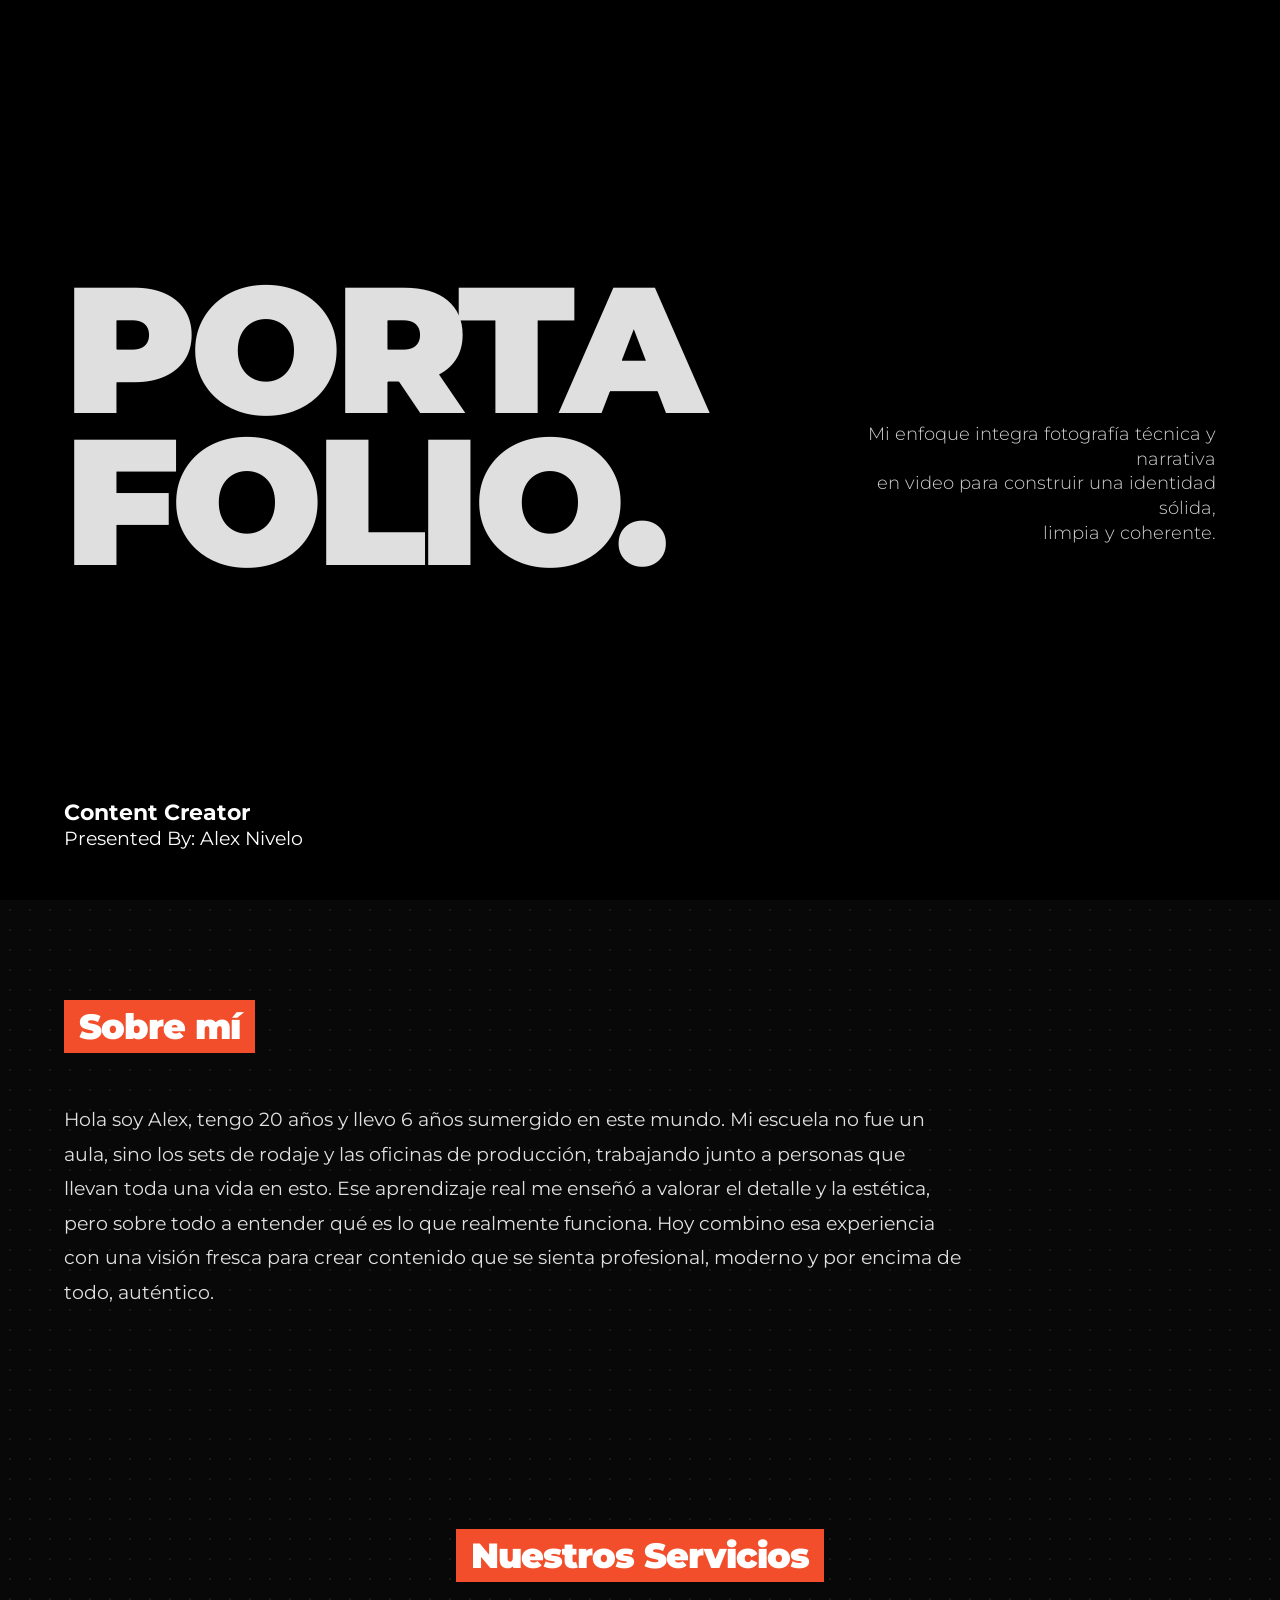
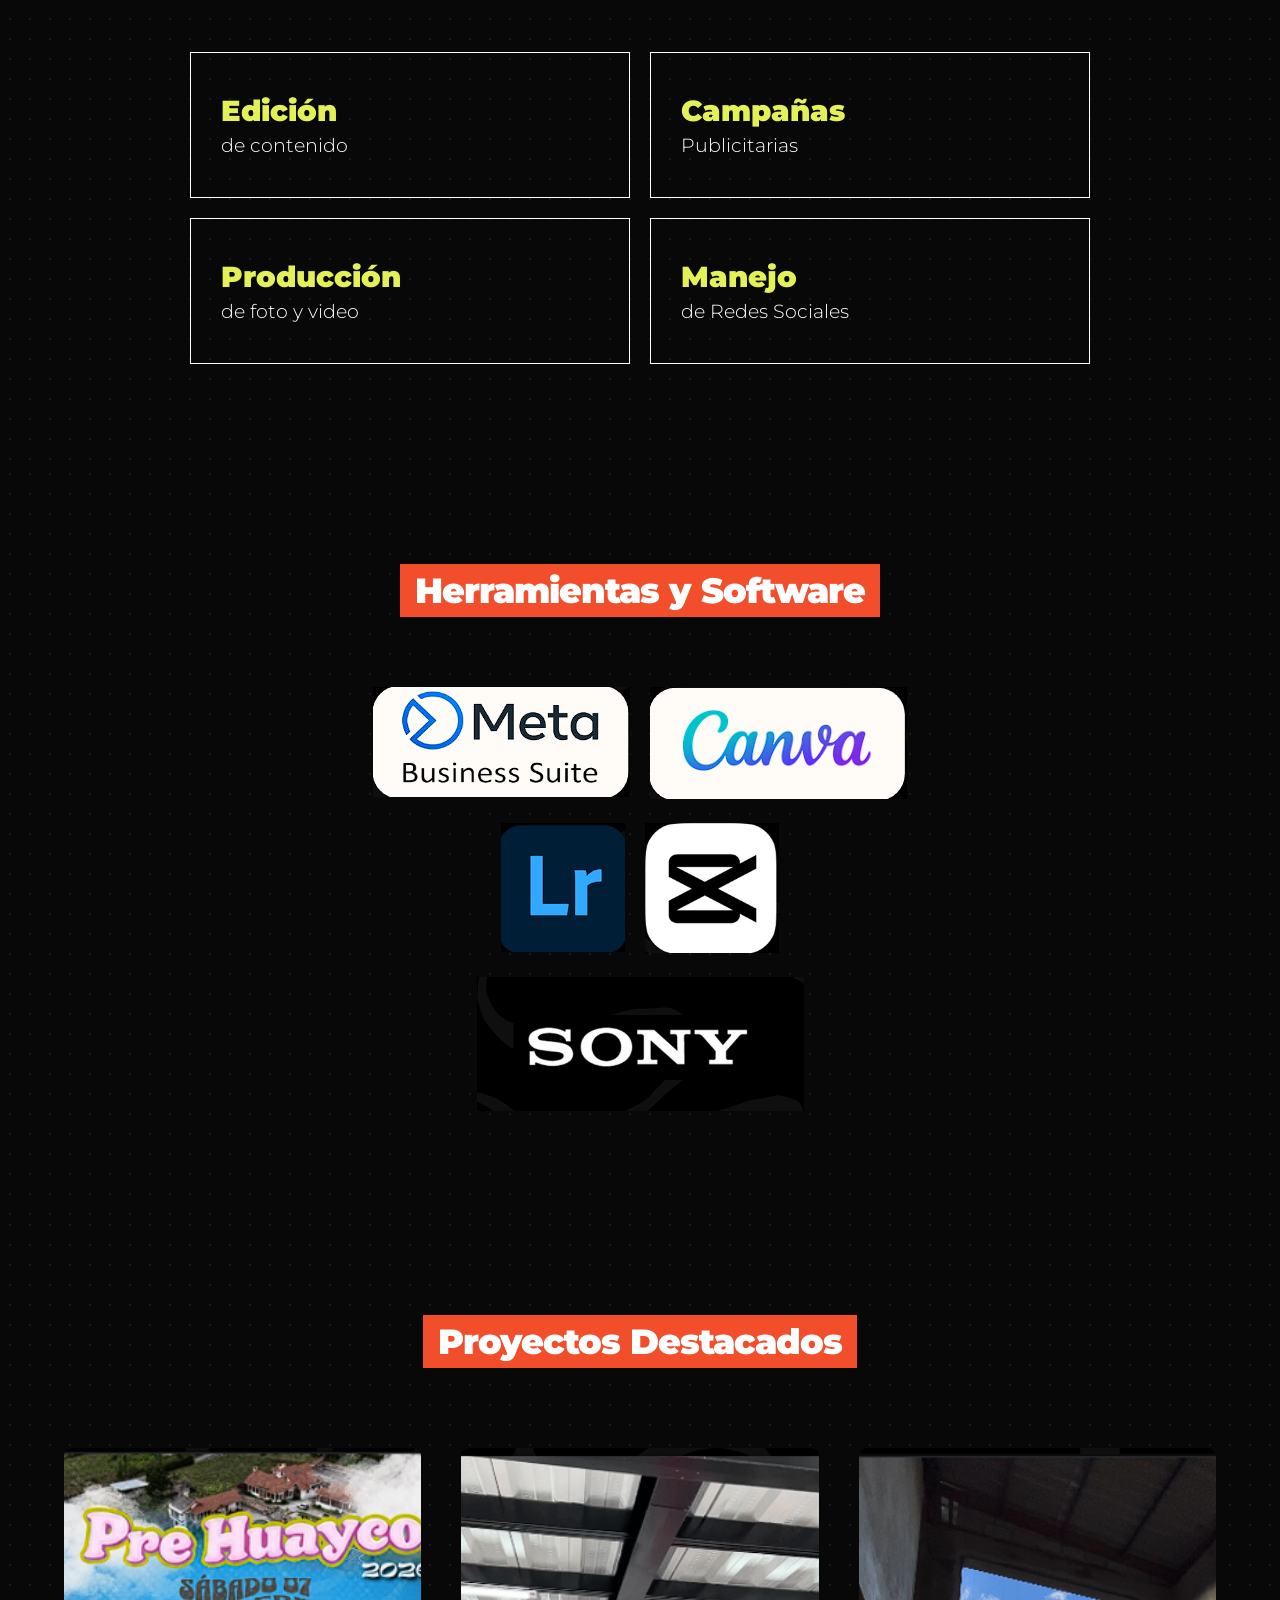
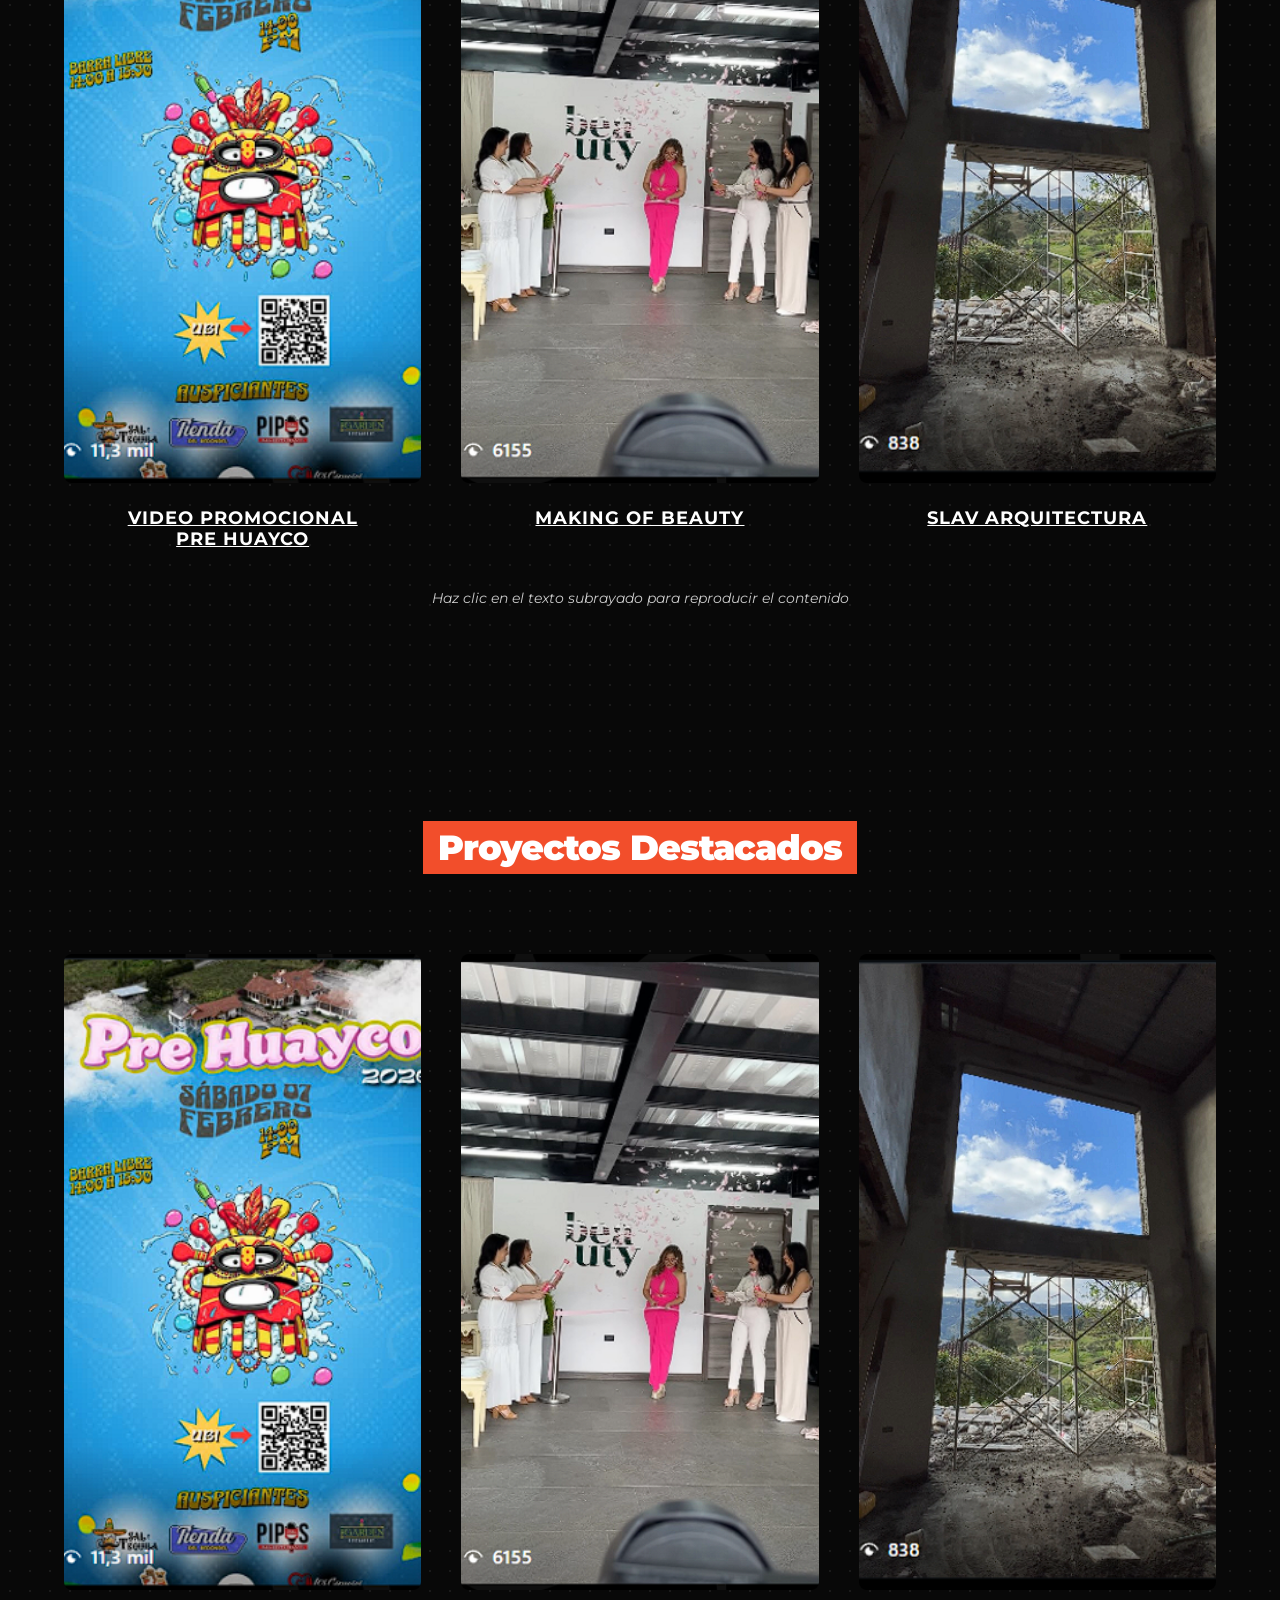
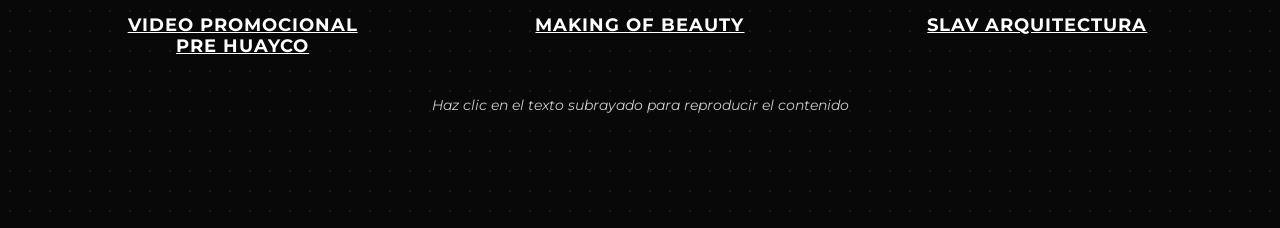
==== index.html @ 18978ffc "change_name" ====
<!DOCTYPE html>
<html lang="es">
<head>
    <meta charset="UTF-8">
    <meta name="viewport" content="width=device-width, initial-scale=1.0">
    <title>Portafolio | Alex Nivelo</title>
    <link rel="preconnect" href="https://fonts.googleapis.com">
    <link rel="preconnect" href="https://fonts.gstatic.com" crossorigin>
    <link href="https://fonts.googleapis.com/css2?family=Montserrat:wght@300;400;700;900&display=swap" rel="stylesheet">
    
    <style>
        /* =========================================
           VARIABLES Y ESTILOS GLOBALES
           ========================================= */
        :root {
            --bg-solid: #050505;
            --text-main: #ffffff;
            --text-grey: #cccccc;
            --accent-orange: #f24e2b;
            --accent-yellow: #e4f156;
        }

        body {
            margin: 0;
            padding: 0;
            font-family: 'Montserrat', sans-serif;
            background-color: var(--bg-solid);
            color: var(--text-main);
            overflow-x: hidden;
        }

        a { color: var(--text-main); text-decoration: none; }
        
        /* Fondo con textura sutil (simulando las ondas de las capturas) */
        .texture-bg {
            background-color: #080808;
            background-image: radial-gradient(#1a1a1a 1px, transparent 1px);
            background-size: 20px 20px;
        }

        /* Contenedores generales */
        .container {
            max-width: 1200px;
            margin: 0 auto;
            padding: 100px 5%;
        }

        /* Títulos en cajas naranjas */
        .badge-title {
            background-color: var(--accent-orange);
            color: white;
            display: inline-block;
            padding: 5px 15px;
            font-size: 2.2rem;
            font-weight: 900;
            letter-spacing: -1px;
            margin-bottom: 30px;
        }
        .center-badge { text-align: center; }

        /* =========================================
           1. SECCIÓN HERO (PORTA FOLIO.)
           ========================================= */
        .hero {
            height: 100vh;
            display: flex;
            flex-direction: column;
            justify-content: center;
            position: relative;
            padding: 0 5%;
            background-color: #000000;
        }
        
        .hero-content {
            display: flex;
            justify-content: space-between;
            align-items: flex-end;
            flex-wrap: wrap;
            margin-top: -50px;
        }

        .hero-title {
            font-size: 14vw; /* Texto gigante adaptativo */
            line-height: 0.85;
            font-weight: 900;
            color: #dfdfdf;
            margin: 0;
            letter-spacing: -0.04em;
        }

        .hero-desc {
            text-align: right;
            max-width: 380px;
            font-size: 1.1rem;
            font-weight: 300;
            line-height: 1.4;
            color: #d0d0d0;
            margin-bottom: 2.5vw;
        }

        .hero-footer {
            position: absolute;
            bottom: 50px;
            left: 5%;
            font-size: 1.2rem;
        }
        .hero-footer strong { font-weight: 700; font-size: 1.4rem; }

        /* =========================================
           2. SECCIÓN: SOBRE MÍ
           ========================================= */
        .about-text {
            font-size: 1.2rem;
            line-height: 1.8;
            font-weight: 400;
            max-width: 900px;
            color: #e0e0e0;
        }

        /* =========================================
           3. SECCIÓN: NUESTROS SERVICIOS
           ========================================= */
        .services-grid {
            display: grid;
            grid-template-columns: repeat(2, 1fr);
            gap: 20px;
            max-width: 900px;
            margin: 40px auto 0;
        }
        
        .service-card {
            border: 1px solid #ffffff;
            padding: 40px 30px;
            background-color: transparent;
        }

        .service-card h3 {
            color: var(--accent-yellow);
            font-size: 1.8rem;
            font-weight: 900;
            margin: 0 0 5px 0;
        }
        
        .service-card p {
            margin: 0;
            font-size: 1.2rem;
            font-weight: 300;
        }

        /* =========================================
           4. SECCIÓN: HERRAMIENTAS Y SOFTWARE
           ========================================= */
        .tools-wrapper {
            display: flex;
            flex-wrap: wrap;
            justify-content: center;
            gap: 20px;
            max-width: 600px;
            margin: 40px auto 0;
        }

        .tool-box {
            background-color: white;
            color: black;
            padding: 15px 30px;
            border-radius: 12px;
            font-weight: 700;
            font-size: 1.5rem;
            display: flex;
            align-items: center;
            justify-content: center;
        }
        
        .tool-box.dark {
            background-color: #111;
            color: white;
            border: 1px solid #333;
        }

        /* =========================================
           5. SECCIÓN: PROYECTOS DESTACADOS
           ========================================= */
        .projects-grid {
            display: grid;
            grid-template-columns: repeat(3, 1fr);
            gap: 40px;
            margin-top: 50px;
        }

        .project-item {
            text-align: center;
        }

        .project-item img {
            width: 100%;
            aspect-ratio: 9 / 16; /* Mantiene el formato vertical de TikTok/Reels */
            object-fit: cover;
            border-radius: 8px;
            margin-bottom: 20px;
            background-color: #222; /* Placeholder gris mientras carga la imagen */
        }

        .project-item h3 {
            font-size: 1.1rem;
            font-weight: 700;
            text-transform: uppercase;
            text-decoration: underline;
            margin: 0;
            letter-spacing: 1px;
        }

        .hint-text {
            text-align: center;
            font-size: 0.9rem;
            font-style: italic;
            color: var(--text-grey);
            margin-top: 40px;
        }

        /* Responsive para móviles */
        @media (max-width: 768px) {
            .hero-content { flex-direction: column; align-items: flex-start; }
            .hero-desc { text-align: left; margin-top: 20px; }
            .services-grid { grid-template-columns: 1fr; }
            .projects-grid { grid-template-columns: 1fr; }
        }
    </style>
</head>
<body>

    <section class="hero">
        <div class="hero-content">
            <h1 class="hero-title">PORTA<br>FOLIO.</h1>
            <div class="hero-desc">Mi enfoque integra fotografía técnica y narrativa<br>en video para construir una identidad sólida,<br>limpia y coherente.</div>
        </div>
        <div class="hero-footer">
            <strong>Content Creator</strong><br>Presented By: Alex Nivelo
        </div>
    </section>

    <section class="texture-bg">
        <div class="container">
            <div class="badge-title">Sobre mí</div>
            <p class="about-text">
                Hola soy Alex, tengo 20 años y llevo 6 años sumergido en este mundo. Mi escuela no fue un aula, sino los sets de rodaje y las oficinas de producción, trabajando junto a personas que llevan toda una vida en esto. Ese aprendizaje real me enseñó a valorar el detalle y la estética, pero sobre todo a entender qué es lo que realmente funciona. Hoy combino esa experiencia con una visión fresca para crear contenido que se sienta profesional, moderno y por encima de todo, auténtico.
            </p>
        </div>
    </section>

    <section class="texture-bg">
        <div class="container">
            <div class="center-badge">
                <div class="badge-title">Nuestros Servicios</div>
            </div>
            
            <div class="services-grid">
                <div class="service-card">
                    <h3>Edición</h3>
                    <p>de contenido</p>
                </div>
                <div class="service-card">
                    <h3>Campañas</h3>
                    <p>Publicitarias</p>
                </div>
                <div class="service-card">
                    <h3>Producción</h3>
                    <p>de foto y video</p>
                </div>
                <div class="service-card">
                    <h3>Manejo</h3>
                    <p>de Redes Sociales</p>
                </div>
            </div>
        </div>
    </section>

    <section class="texture-bg">
        <div class="container">
            <div class="center-badge">
                <div class="badge-title">Herramientas y Software</div>
            </div>
            
            <div class="tools-wrapper">
                <div>
                    <img src="assets/meta.png">
                </div>
                <div>
                    <img src="assets/canva.png">
                </div>
                <div>
                    <img src="assets/Lr.png">
                </div>
                <div>
                    <img src="assets/Capcut.png">
                </div>
                <div>
                    <img src="assets/sony.png">
                </div>
            </div>
        </div>
    </section>

    <section class="texture-bg">
        <div class="container">
            <div class="center-badge">
                <div class="badge-title">Proyectos Destacados</div>
            </div>
            
            <div class="projects-grid">
                <div class="project-item">
                    <a href="#" target="_blank">
                        <img src="assets/prehuayco.png" alt="Pre Huayco">
                    </a>
                    <h3><a href="https://www.instagram.com/reels/DUPGAiDDueI/" target="_blank">VIDEO PROMOCIONAL<br>PRE HUAYCO</a></h3>
                </div>
                
                <div class="project-item">
                    <a href="https://www.instagram.com/reel/C_63Ny8xqwj/?utm_source=ig_web_copy_link&igsh=MzRlODBiNWFlZA==" target="_blank">
                        <img src="assets/makingofbeatu.png"Making of Beauty">
                    </a>
                    <h3><a href="https://www.instagram.com/reel/C_63Ny8xqwj/?utm_source=ig_web_copy_link&igsh=MzRlODBiNWFlZA==" target="_blank">MAKING OF BEAUTY</a></h3>
                </div>

                <div class="project-item">
                    <a href="https://www.instagram.com/reels/DRiGDoakusn/" target="_blank">
                        <img src="assets/arquitectura.png" alt="Slav Arquitectura">
                    </a>
                    <h3><a href="https://www.instagram.com/reels/DRiGDoakusn/" target="_blank">SLAV ARQUITECTURA</a></h3>
                </div>
            </div>

            <p class="hint-text">Haz clic en el texto subrayado para reproducir el contenido</p>
        </div>
    </section>

    <section class="texture-bg">
        <div class="container">
            <div class="center-badge">
                <div class="badge-title">Proyectos Destacados</div>
            </div>
            
            <div class="projects-grid">
                <div class="project-item">
                    <a href="#" target="_blank">
                        <img src="assets/prehuayco.png" alt="Pre Huayco">
                    </a>
                    <h3><a href="https://www.instagram.com/reels/DUPGAiDDueI/" target="_blank">VIDEO PROMOCIONAL<br>PRE HUAYCO</a></h3>
                </div>
                
                <div class="project-item">
                    <a href="https://www.instagram.com/reel/C_63Ny8xqwj/?utm_source=ig_web_copy_link&igsh=MzRlODBiNWFlZA==" target="_blank">
                        <img src="assets/makingofbeatu.png"Making of Beauty">
                    </a>
                    <h3><a href="https://www.instagram.com/reel/C_63Ny8xqwj/?utm_source=ig_web_copy_link&igsh=MzRlODBiNWFlZA==" target="_blank">MAKING OF BEAUTY</a></h3>
                </div>

                <div class="project-item">
                    <a href="https://www.instagram.com/reels/DRiGDoakusn/" target="_blank">
                        <img src="assets/arquitectura.png" alt="Slav Arquitectura">
                    </a>
                    <h3><a href="https://www.instagram.com/reels/DRiGDoakusn/" target="_blank">SLAV ARQUITECTURA</a></h3>
                </div>
            </div>

            <p class="hint-text">Haz clic en el texto subrayado para reproducir el contenido</p>
        </div>
    </section>

</body>
</html>
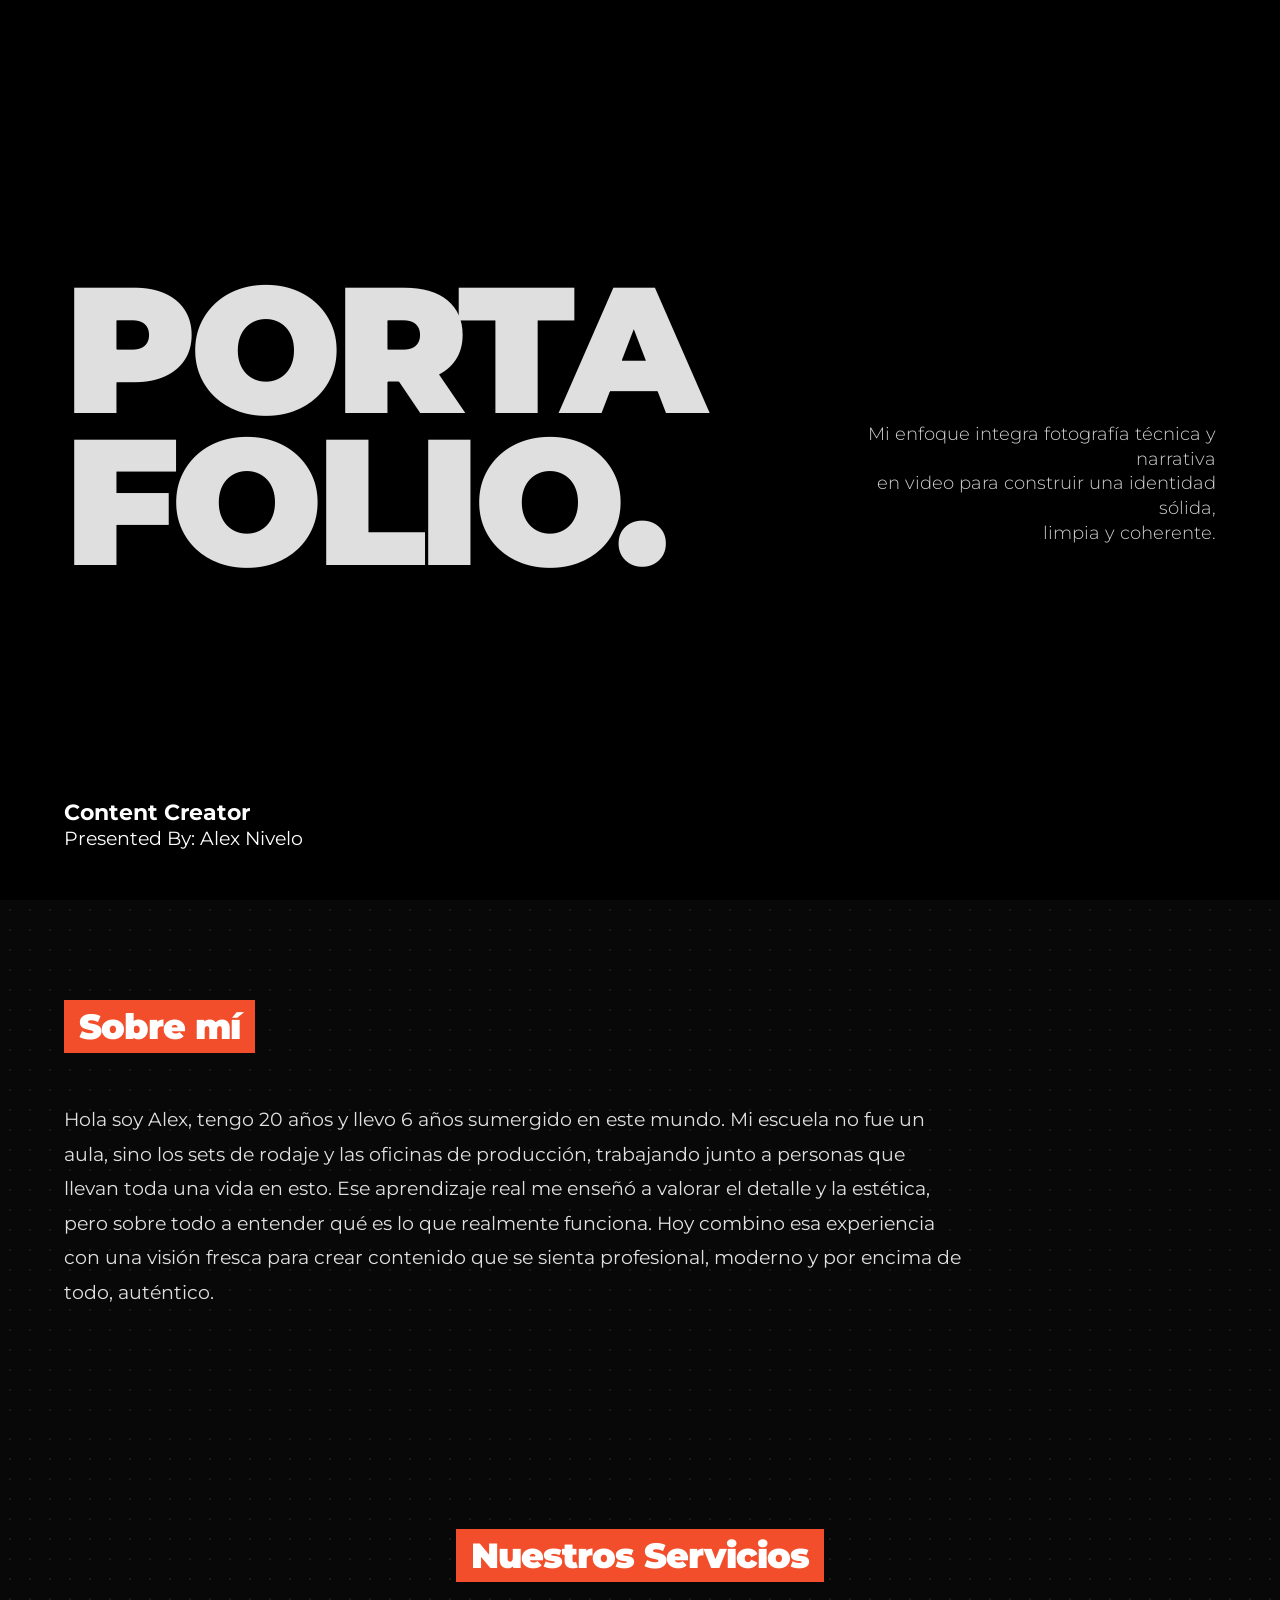
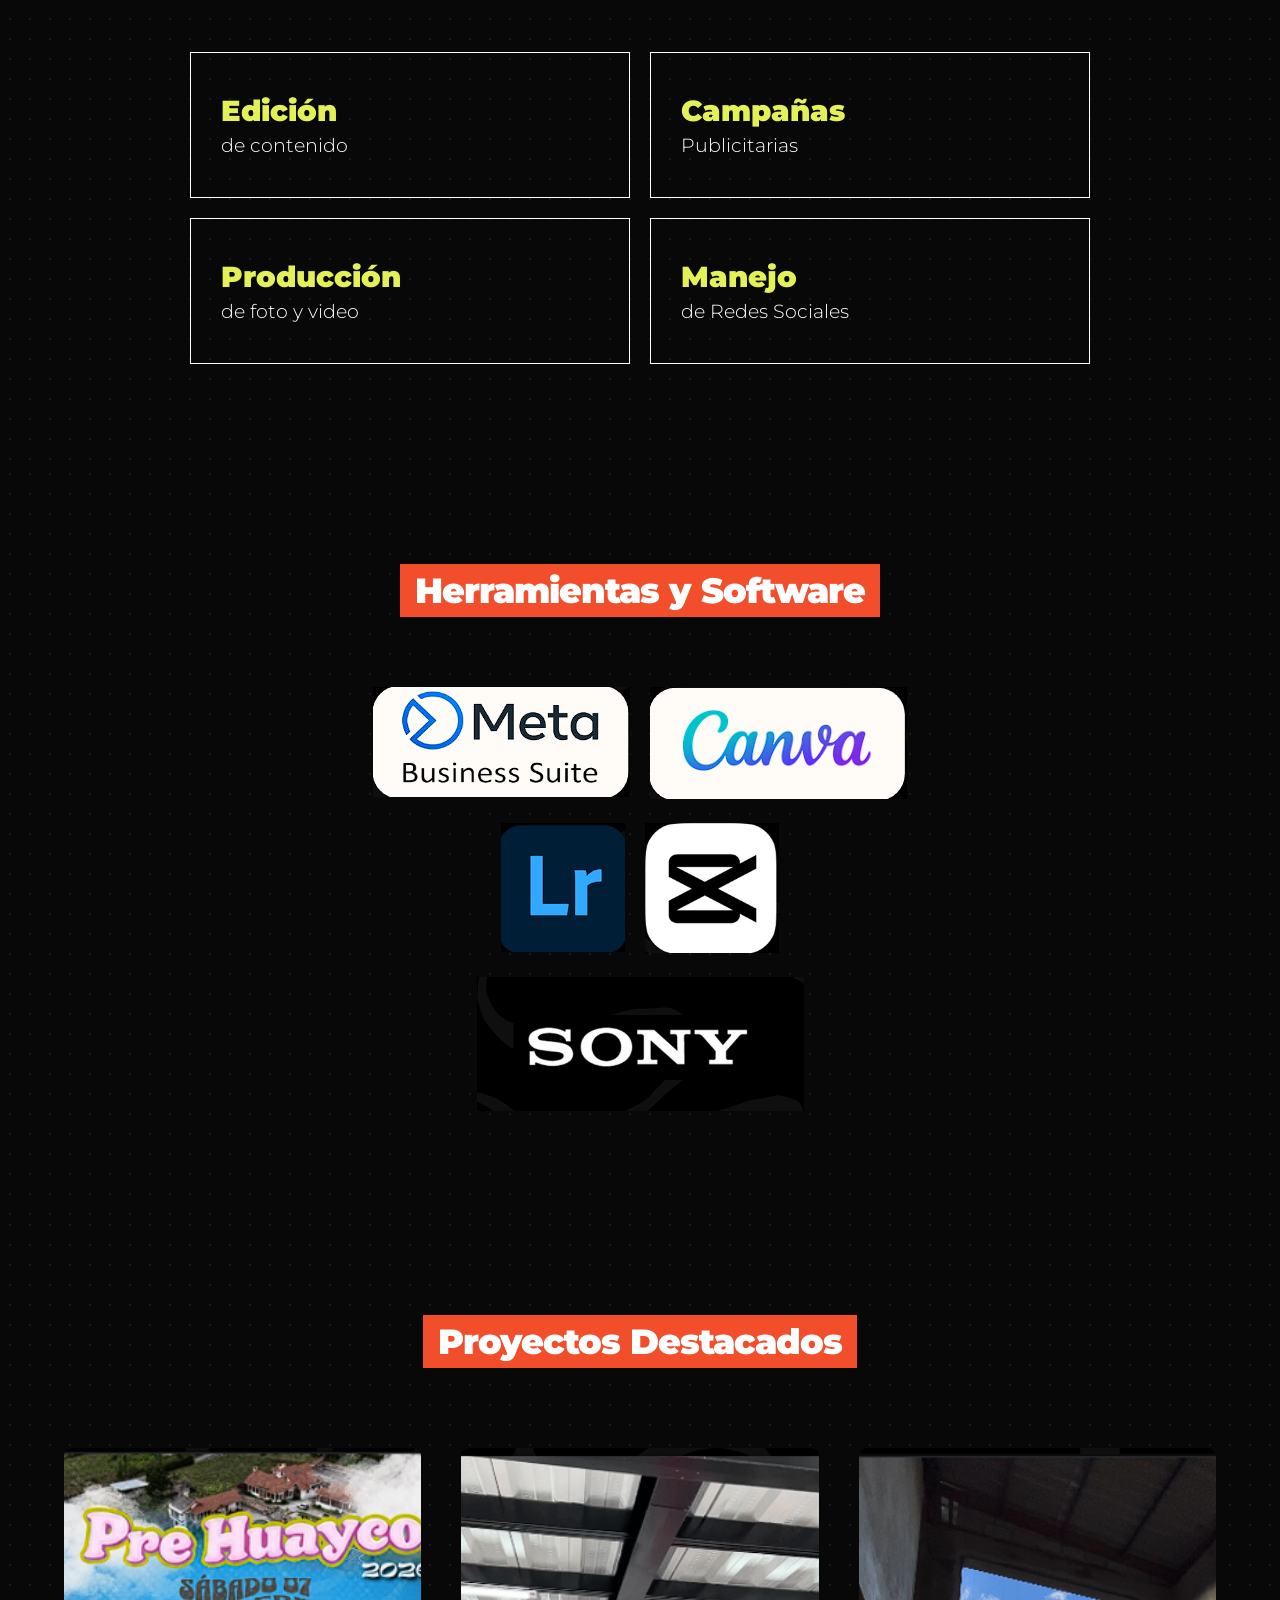
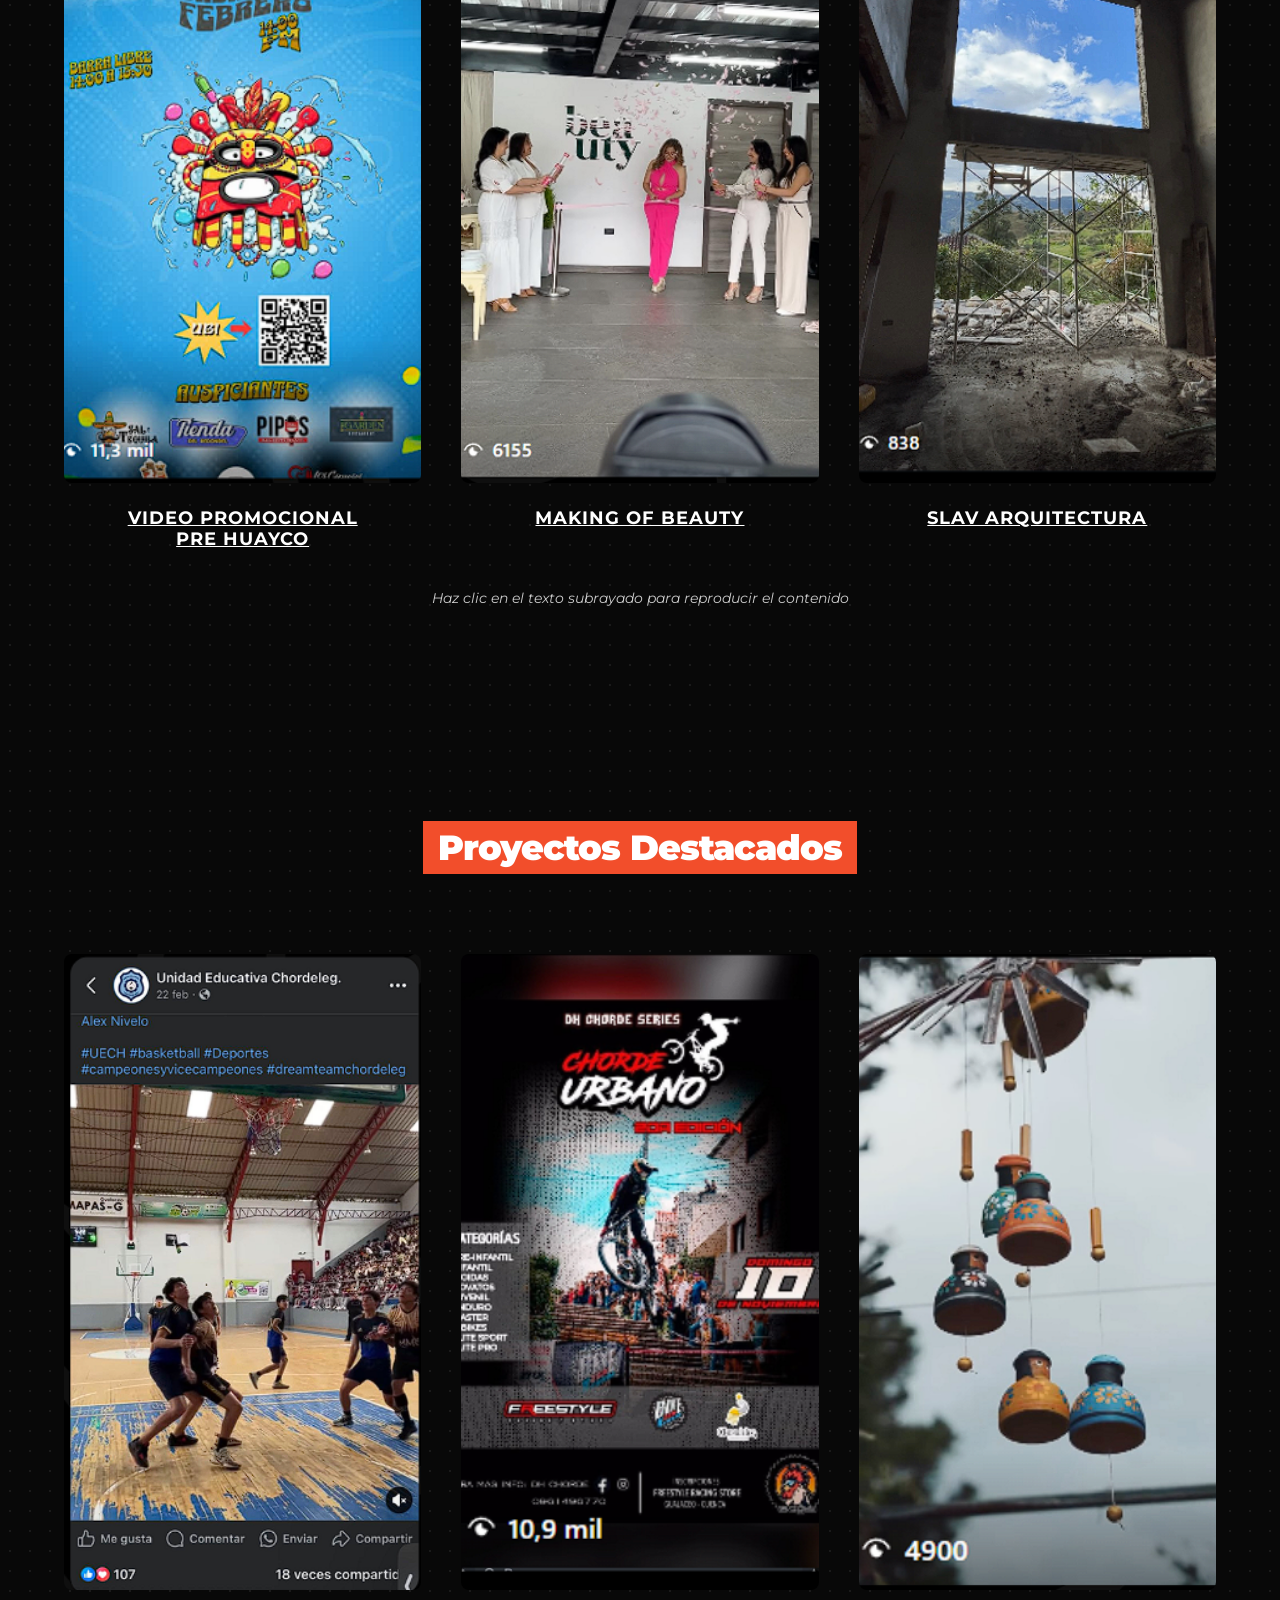
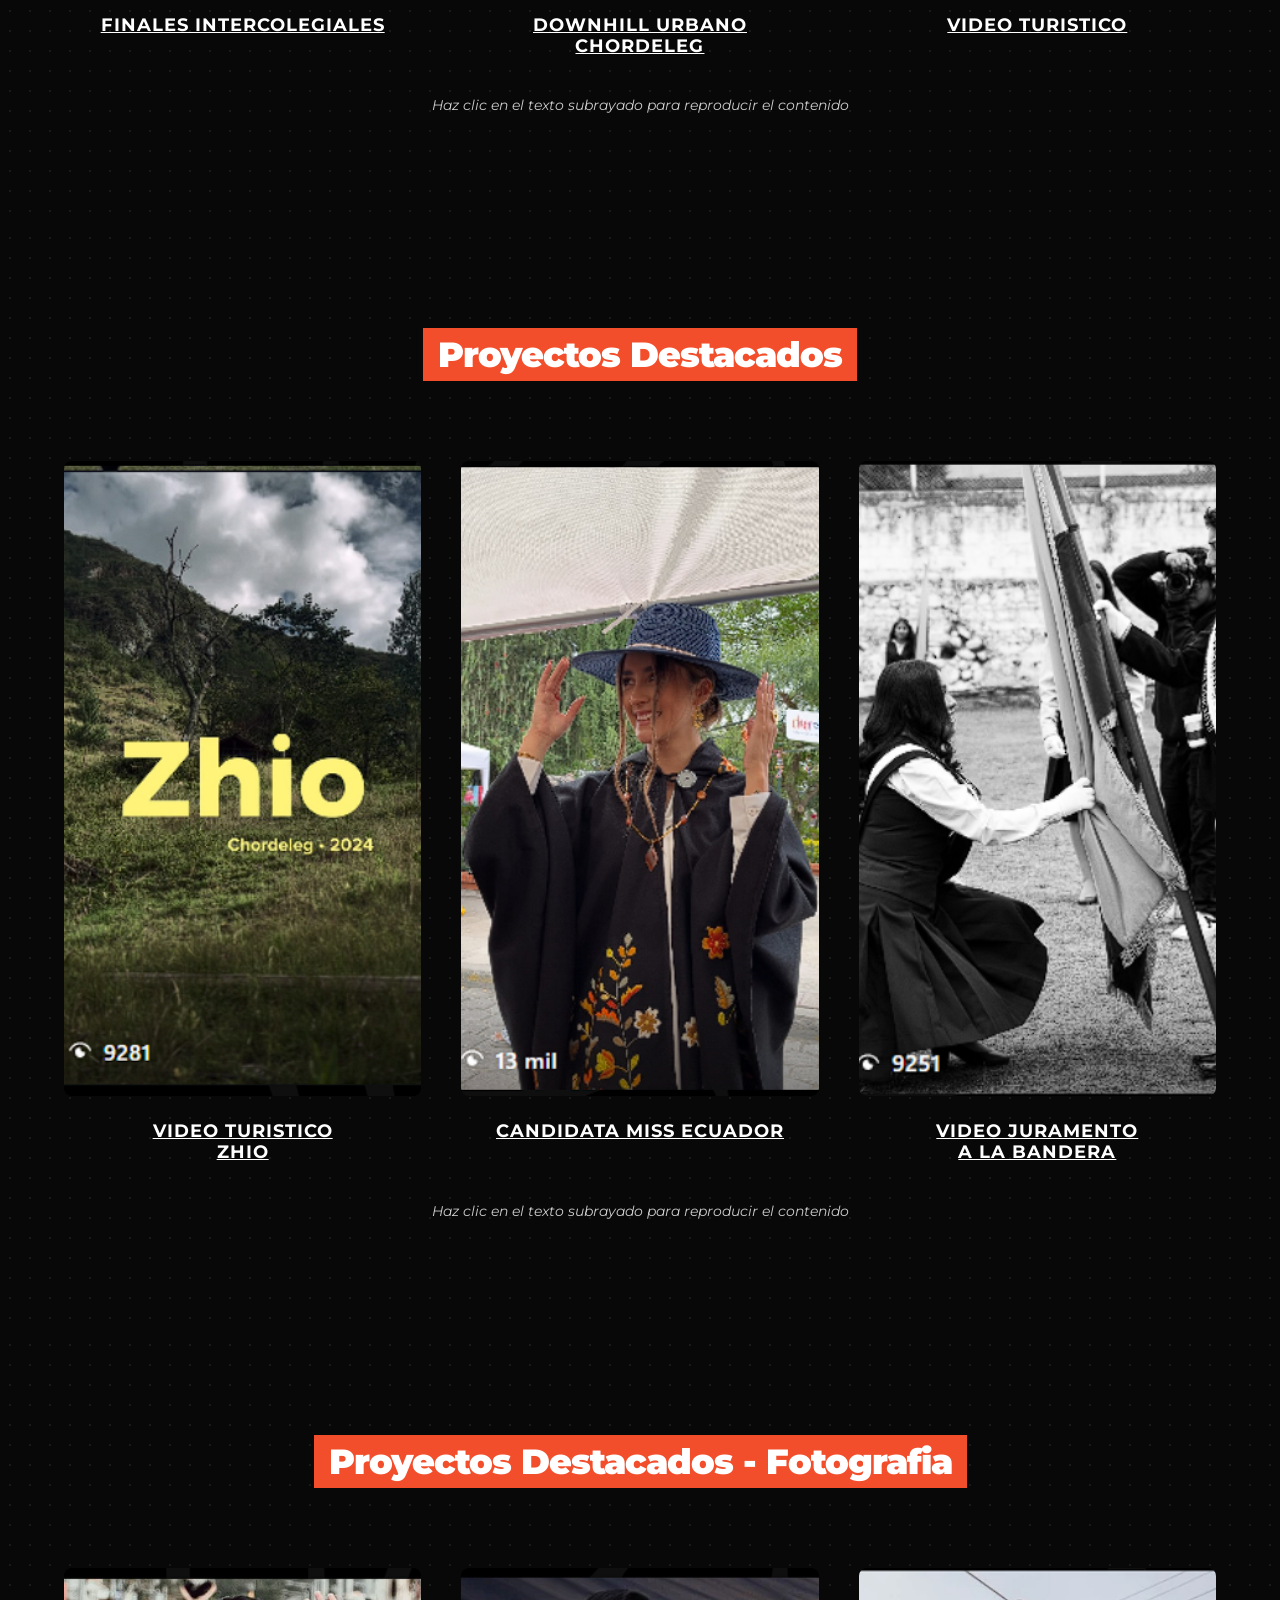
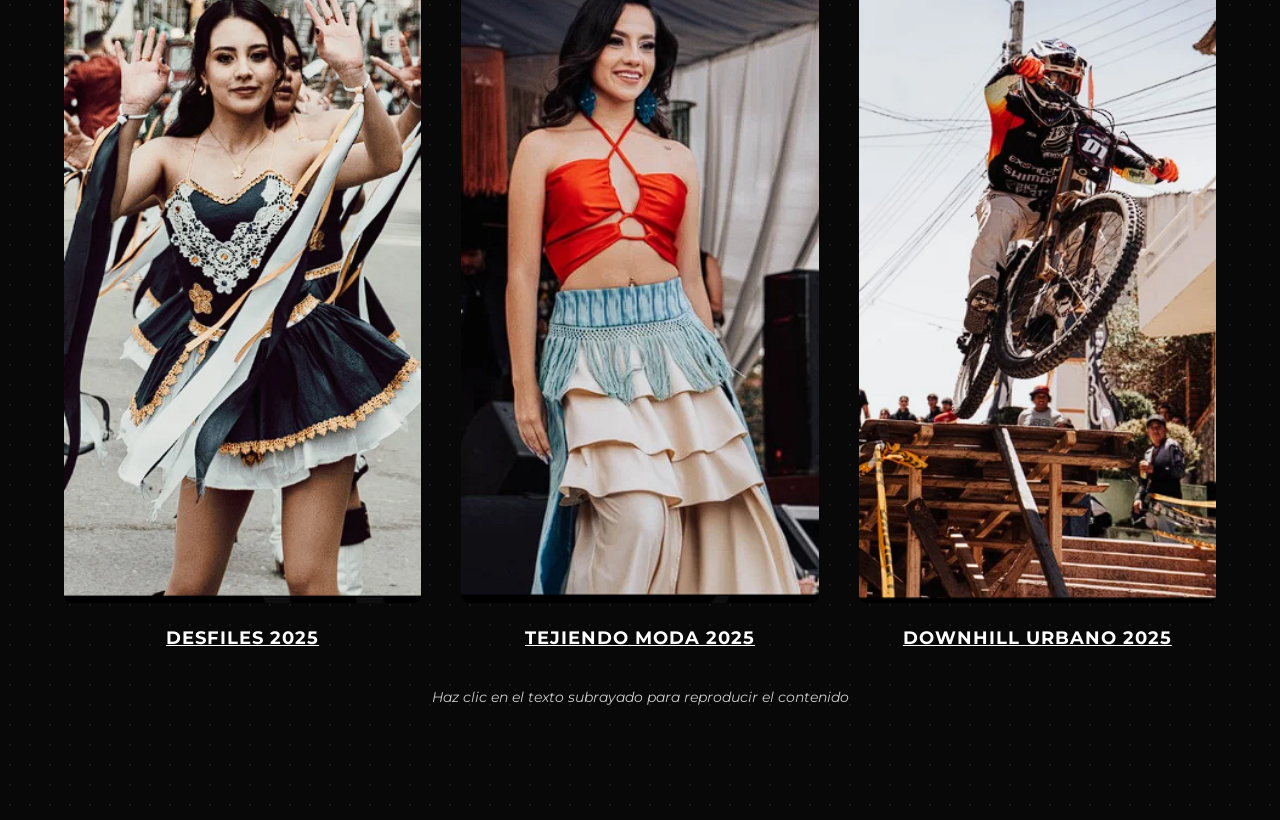
==== commit d9b03acf: "complete" ====
--- a/index.html
+++ b/index.html
@@ -342,23 +342,89 @@
             <div class="projects-grid">
                 <div class="project-item">
                     <a href="#" target="_blank">
-                        <img src="assets/prehuayco.png" alt="Pre Huayco">
-                    </a>
-                    <h3><a href="https://www.instagram.com/reels/DUPGAiDDueI/" target="_blank">VIDEO PROMOCIONAL<br>PRE HUAYCO</a></h3>
+                        <img src="assets/intewrcolegiales.png" alt="Finales Intercolegiales">
+                    </a>
+                    <h3><a href="https://www.facebook.com/ueducativachordeleg/videos/3921672191440015/?rdid=J8OkpYv8WPxHEYOI#" target="_blank">FINALES INTERCOLEGIALES</a></h3>
                 </div>
                 
                 <div class="project-item">
                     <a href="https://www.instagram.com/reel/C_63Ny8xqwj/?utm_source=ig_web_copy_link&igsh=MzRlODBiNWFlZA==" target="_blank">
-                        <img src="assets/makingofbeatu.png"Making of Beauty">
-                    </a>
-                    <h3><a href="https://www.instagram.com/reel/C_63Ny8xqwj/?utm_source=ig_web_copy_link&igsh=MzRlODBiNWFlZA==" target="_blank">MAKING OF BEAUTY</a></h3>
+                        <img src="assets/Screenshot 2026-03-10 162048.png" alt="Downhill Urbano Chordeleg">
+                    </a>
+                    <h3><a href="https://www.instagram.com/reels/DCIeClaRa9D/" target="_blank">DOWNHILL URBANO <br>CHORDELEG</a></h3>
                 </div>
 
                 <div class="project-item">
                     <a href="https://www.instagram.com/reels/DRiGDoakusn/" target="_blank">
-                        <img src="assets/arquitectura.png" alt="Slav Arquitectura">
-                    </a>
-                    <h3><a href="https://www.instagram.com/reels/DRiGDoakusn/" target="_blank">SLAV ARQUITECTURA</a></h3>
+                        <img src="assets/turistico.png" alt="Video Turistico">
+                    </a>
+                    <h3><a href="https://www.instagram.com/reels/DHCJUO6R0u0/" target="_blank">VIDEO TURISTICO</a></h3>
+                </div>
+            </div>
+
+            <p class="hint-text">Haz clic en el texto subrayado para reproducir el contenido</p>
+        </div>
+    </section>
+
+    <section class="texture-bg">
+        <div class="container">
+            <div class="center-badge">
+                <div class="badge-title">Proyectos Destacados</div>
+            </div>
+            
+            <div class="projects-grid">
+                <div class="project-item">
+                    <a href="#" target="_blank">
+                        <img src="assets/zhio.png" alt="VIDEO TURISTICO ZHIO">
+                    </a>
+                    <h3><a href="https://www.instagram.com/reels/C4Qox31uBgW//" target="_blank">VIDEO TURISTICO <br> ZHIO</a></h3>
+                </div>
+                
+                <div class="project-item">
+                    <a href="https://www.instagram.com/reels/C5wxCc6JQi6/" target="_blank">
+                        <img src="assets/candidata.png" alt="CANDIDATA MISS ECUADOR">
+                    </a>
+                    <h3><a href="https://www.instagram.com/reels/C5wxCc6JQi6/" target="_blank">CANDIDATA MISS ECUADOR</a></h3>
+                </div>
+
+                <div class="project-item">
+                    <a href="https://www.instagram.com/reels/DPFYSzQjpKR/" target="_blank">
+                        <img src="assets/juramento.png" alt="VIDEO JURAMENTO A LA BANDERA">
+                    </a>
+                    <h3><a href="https://www.instagram.com/reels/DPFYSzQjpKR/" target="_blank">VIDEO JURAMENTO <br> A LA BANDERA</a></h3>
+                </div>
+            </div>
+
+            <p class="hint-text">Haz clic en el texto subrayado para reproducir el contenido</p>
+        </div>
+    </section>
+
+    <section class="texture-bg">
+        <div class="container">
+            <div class="center-badge">
+                <div class="badge-title">Proyectos Destacados - Fotografia</div>
+            </div>
+            
+            <div class="projects-grid">
+                <div class="project-item">
+                    <a href="#" target="_blank">
+                        <img src="assets/desfile.png" alt="DESFILES 2025">
+                    </a>
+                    <h3><a href="https://www.instagram.com/p/DMLzD7LxIbF/?utm_source=ig_web_copy_link&igsh=MzRlODBiNWFlZA%3D%3D" target="_blank">DESFILES 2025</a></h3>
+                </div>
+                
+                <div class="project-item">
+                    <a href="https://www.instagram.com/p/DPsdxfpjpUI/?utm_source=ig_web_copy_link&igsh=MzRlODBiNWFlZA%3D%3D" target="_blank">
+                        <img src="assets/tejiendo moda.png" alt="TEJIENDO MODA 2025">
+                    </a>
+                    <h3><a href="https://www.instagram.com/p/DPsdxfpjpUI/?utm_source=ig_web_copy_link&igsh=MzRlODBiNWFlZA%3D%3D" target="_blank">TEJIENDO MODA 2025</a></h3>
+                </div>
+
+                <div class="project-item">
+                    <a href="https://www.instagram.com/reels/DPFYSzQjpKRhttps://www.instagram.com/p/DQSt8lPDhE2/?utm_source=ig_web_copy_link&igsh=MzRlODBiNWFlZA%3D%3D" target="_blank">
+                        <img src="assets/downhillfotos.png" alt="DOWNHILL URBANO 2025">
+                    </a>
+                    <h3><a href="https://www.instagram.com/p/DQSt8lPDhE2/?utm_source=ig_web_copy_link&igsh=MzRlODBiNWFlZA%3D%3D" target="_blank">DOWNHILL URBANO 2025</a></h3>
                 </div>
             </div>
 
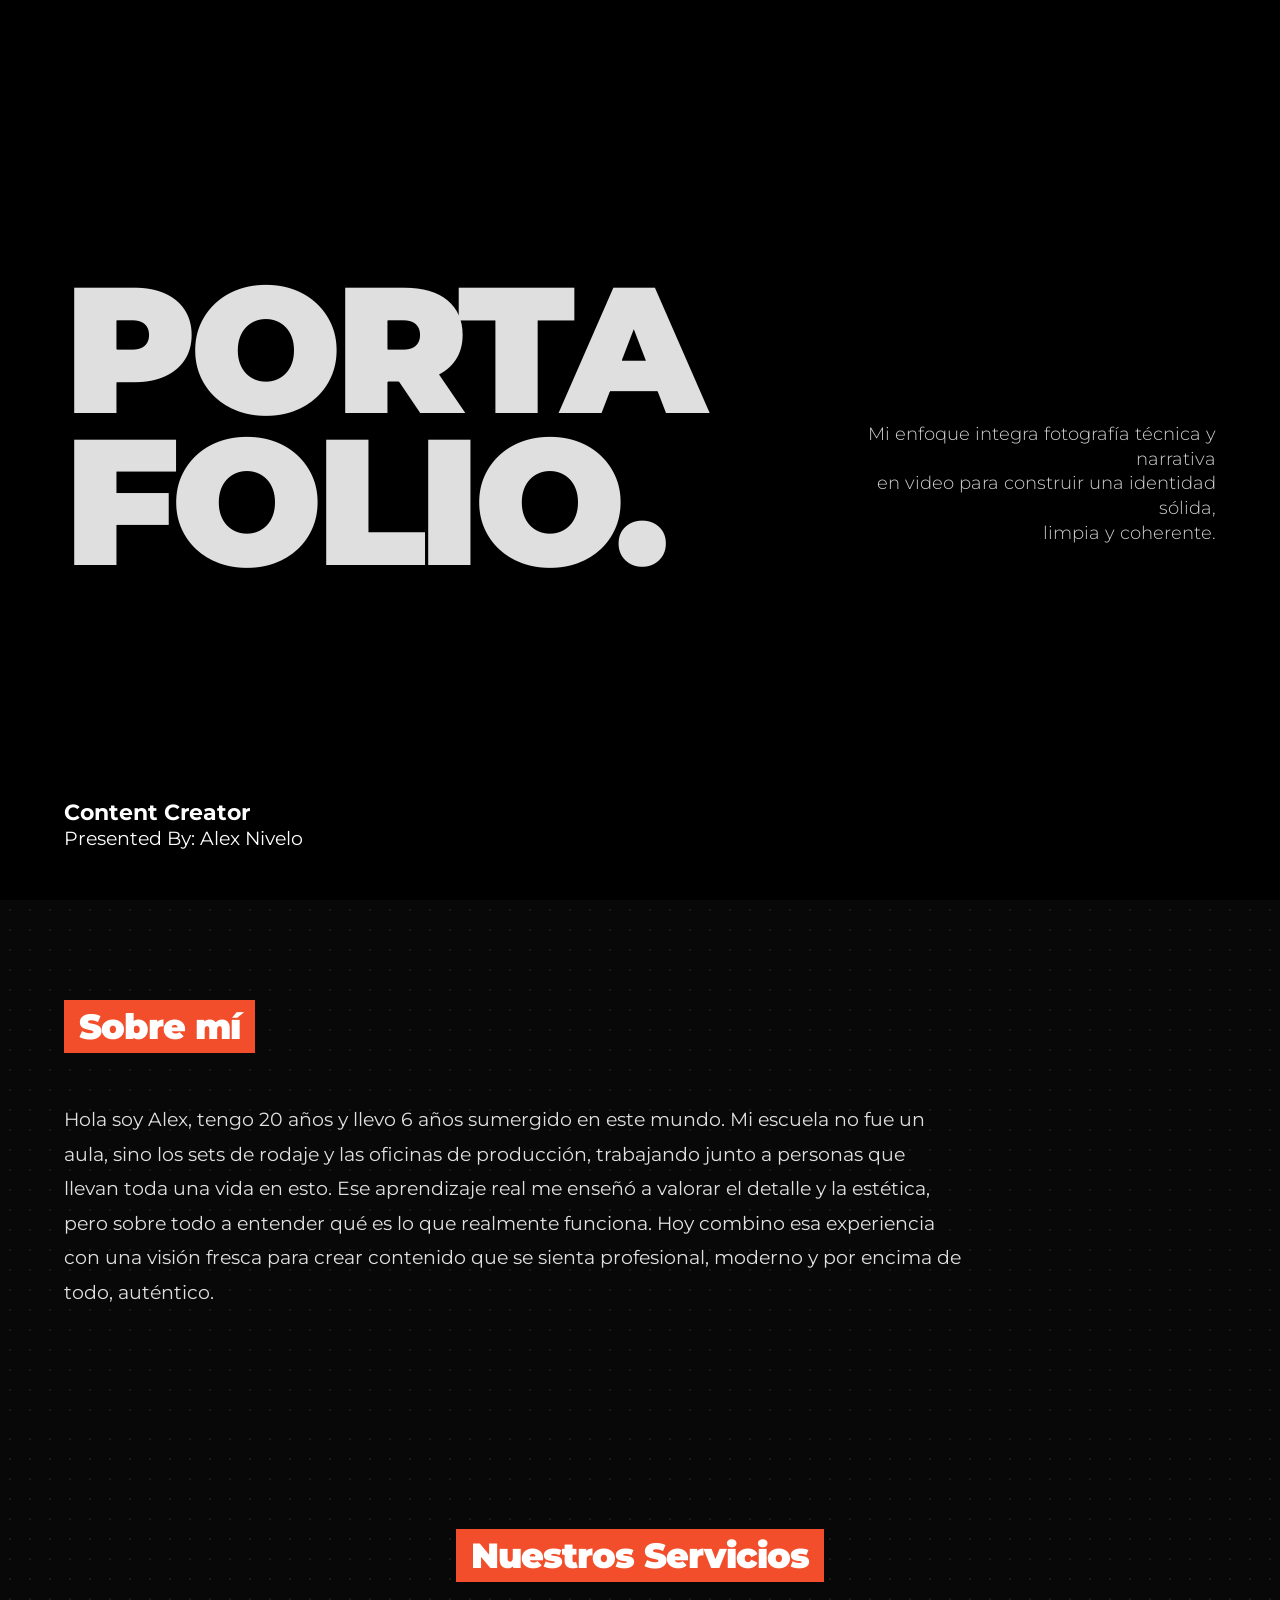
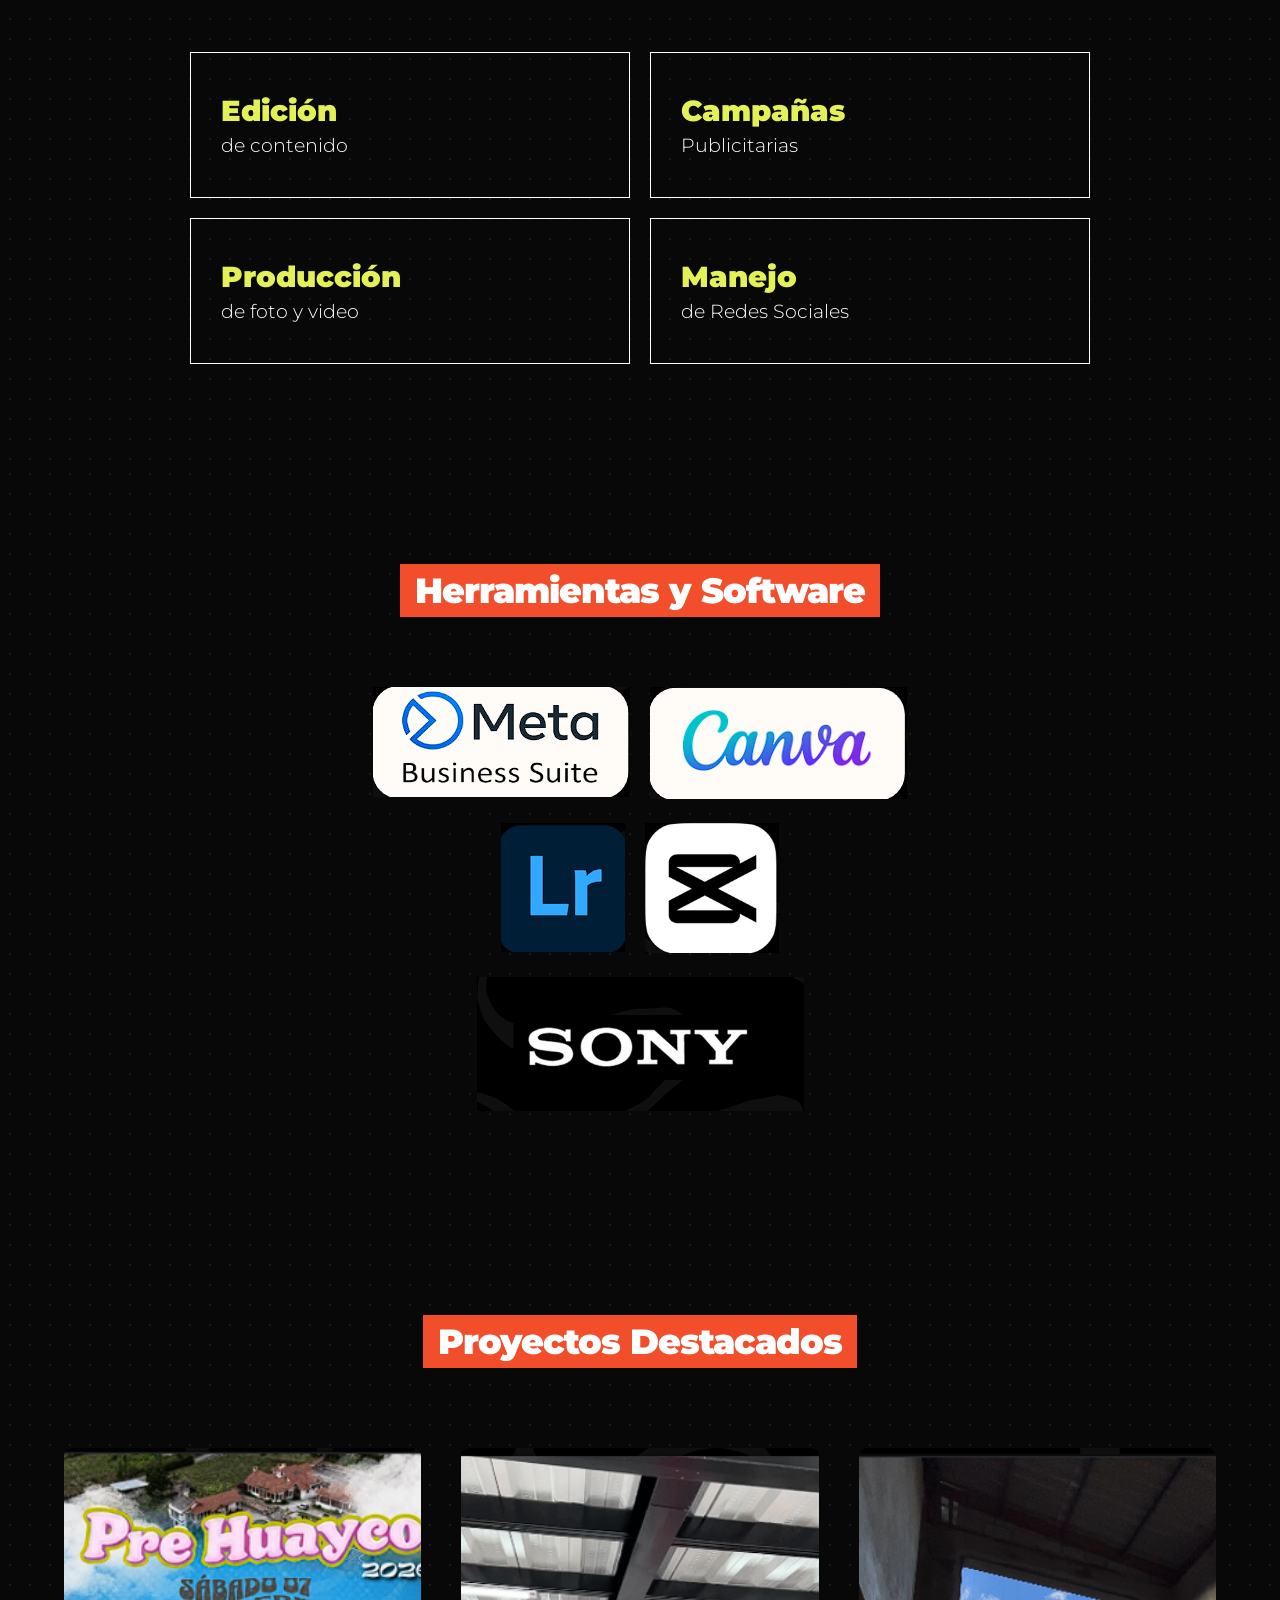
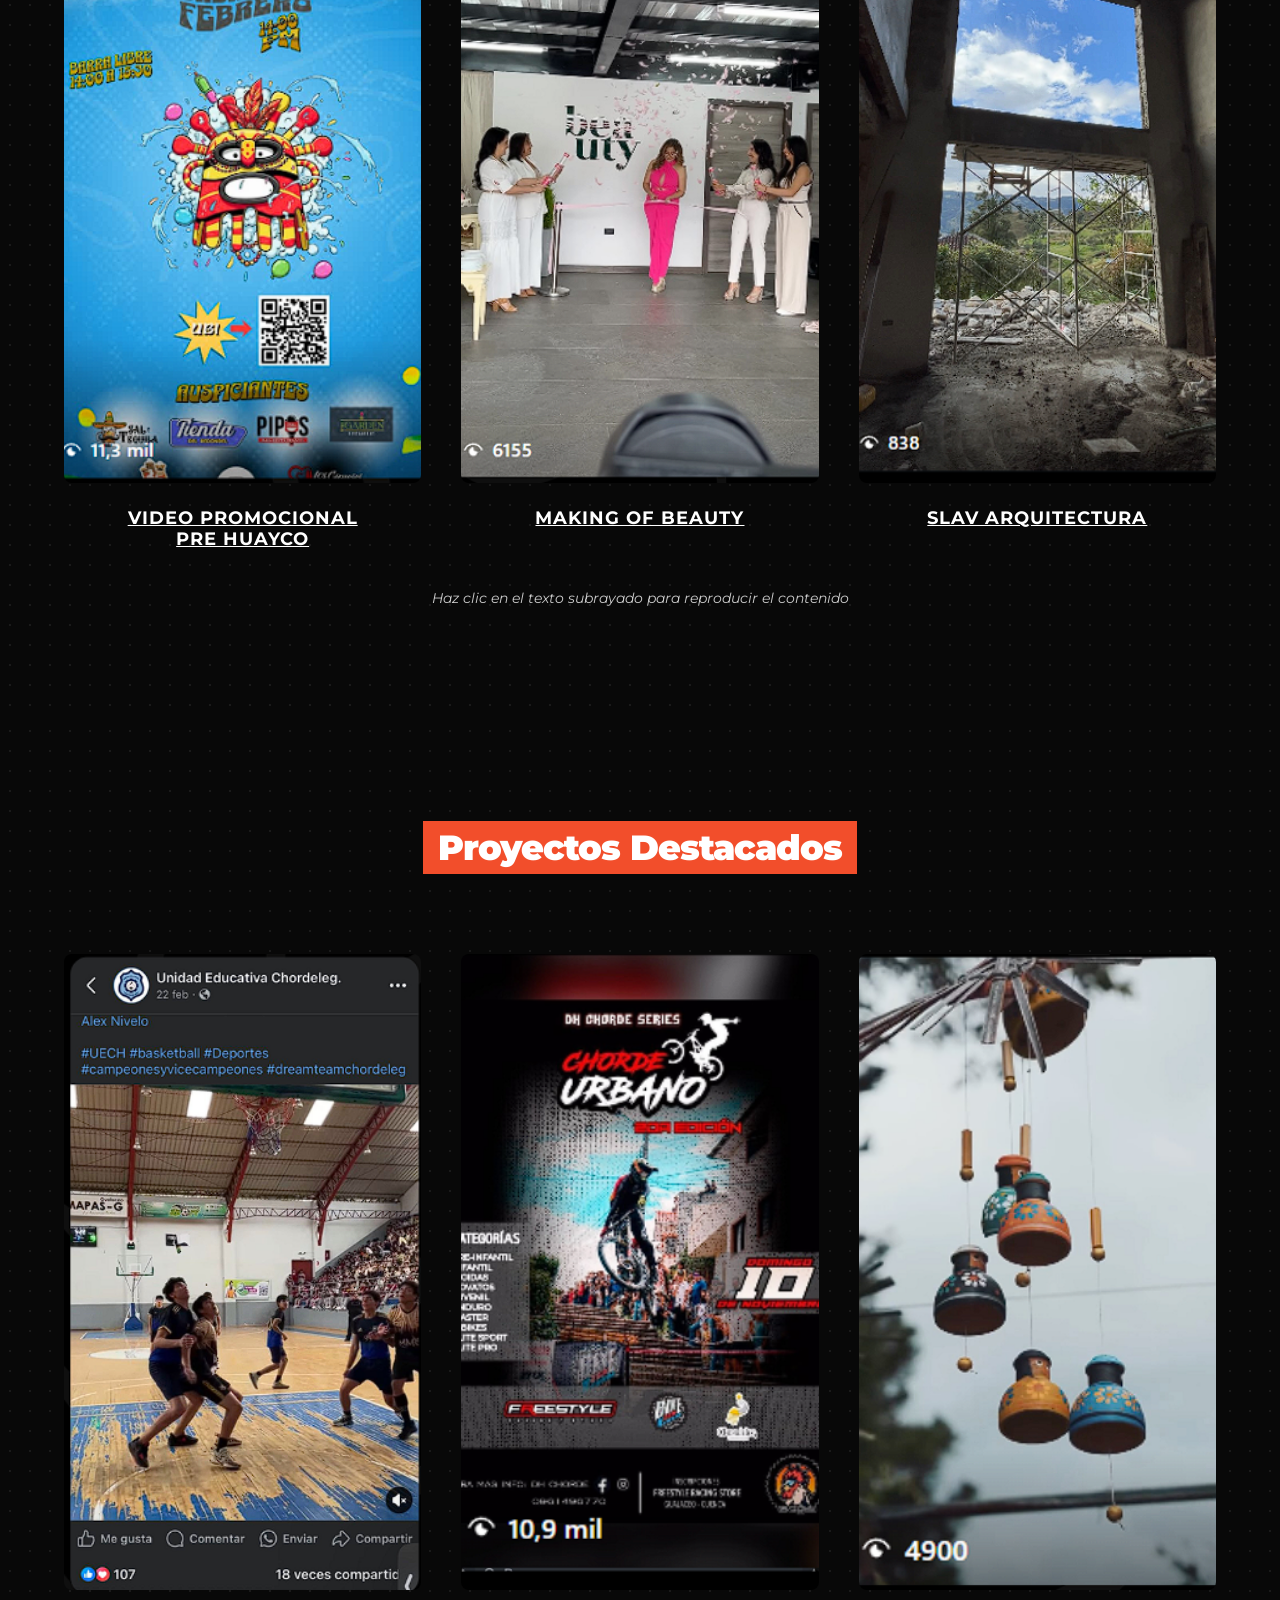
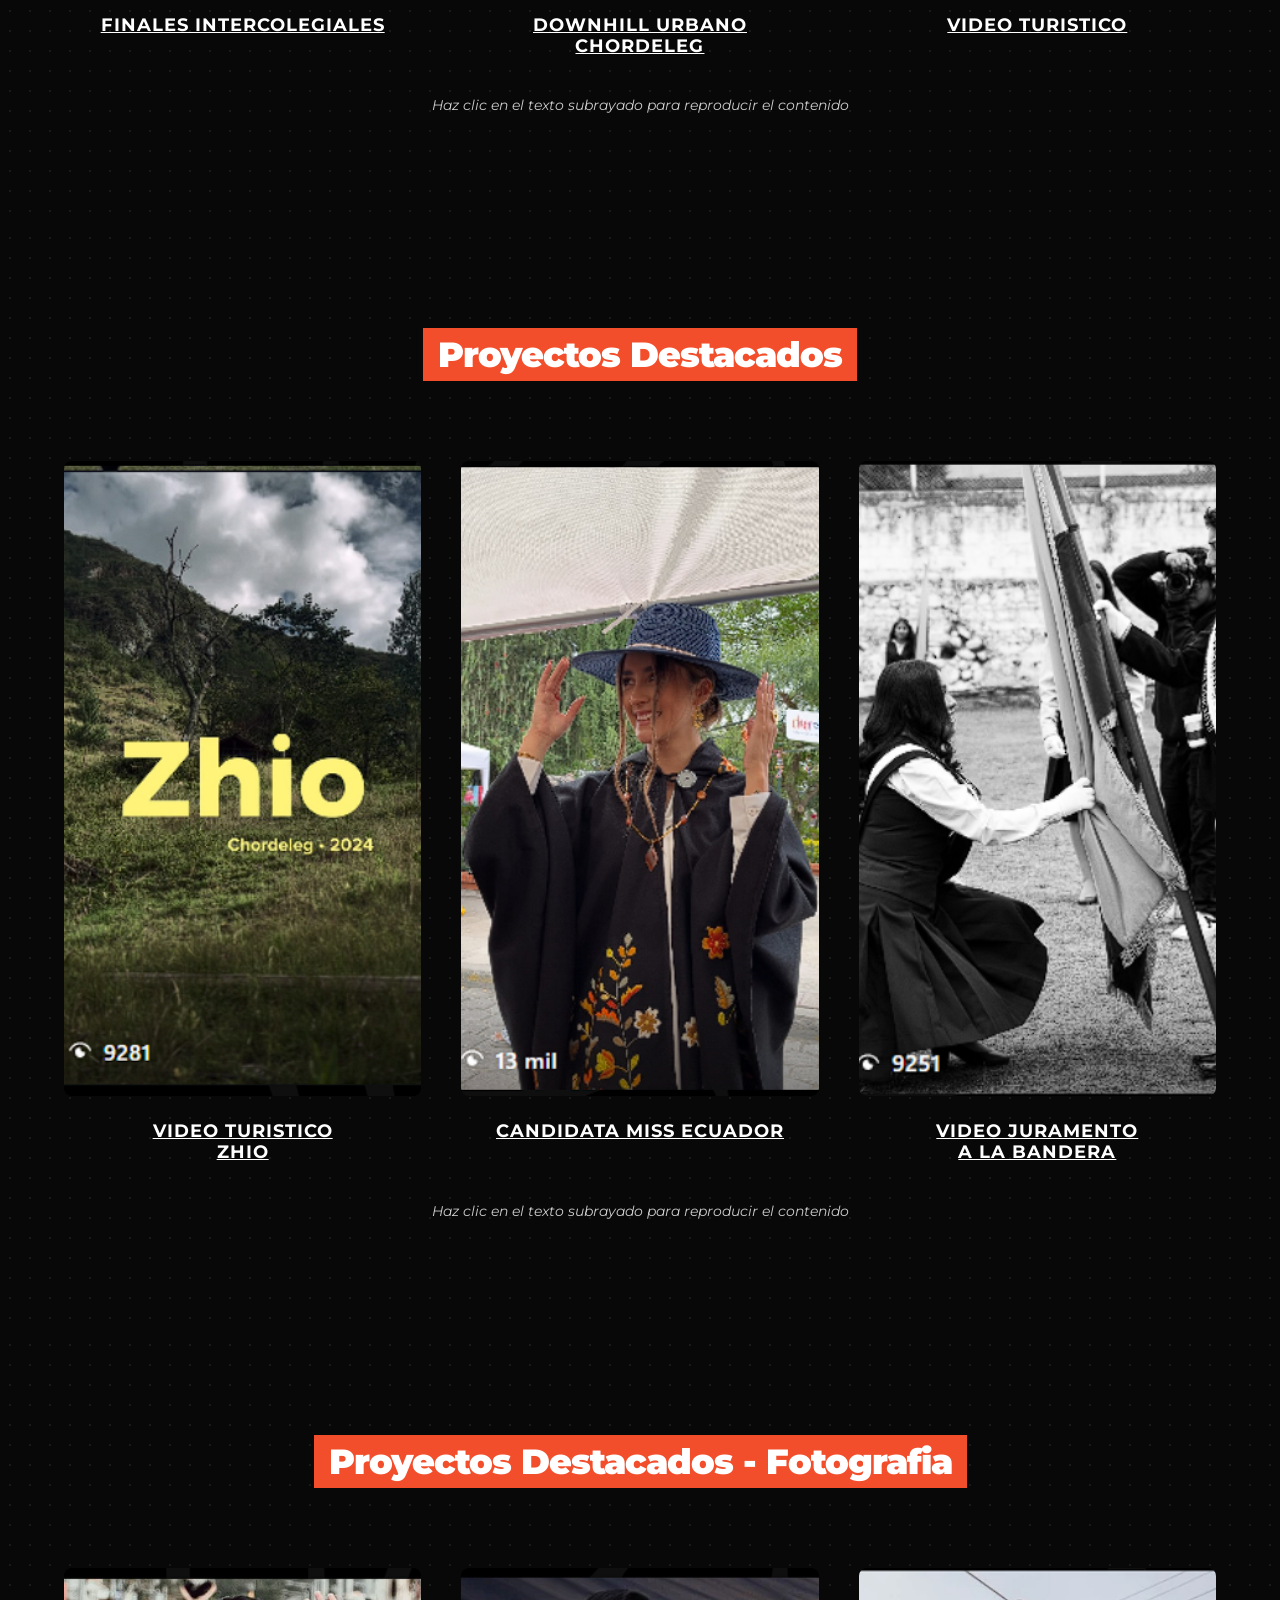
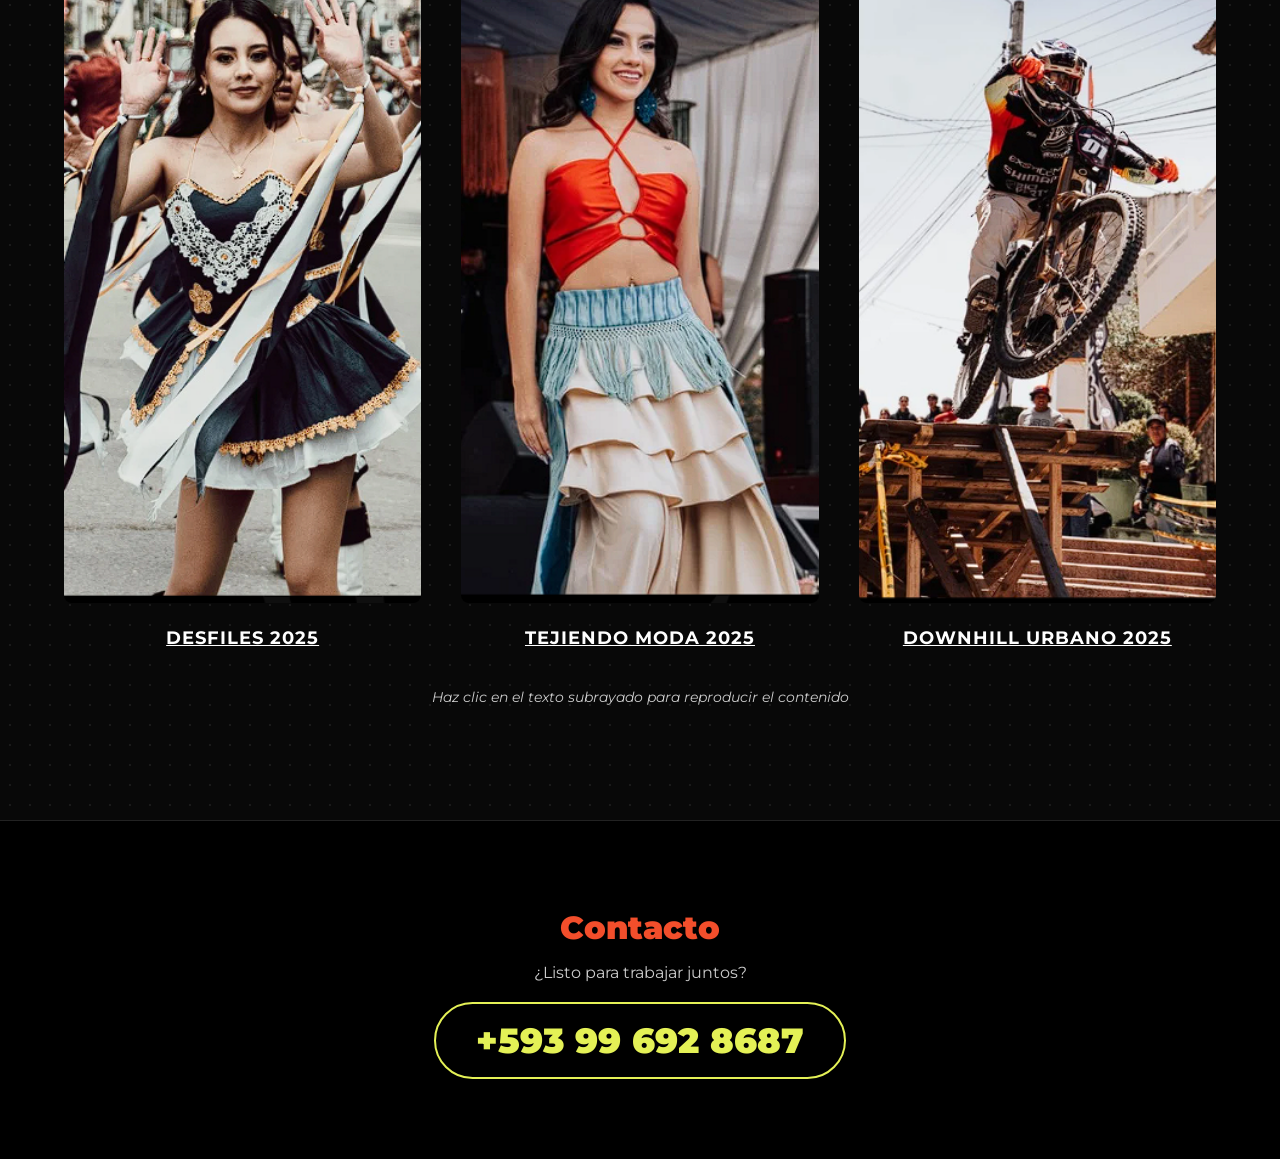
==== commit 4ca868cb: "contact" ====
--- a/index.html
+++ b/index.html
@@ -4,6 +4,16 @@
     <meta charset="UTF-8">
     <meta name="viewport" content="width=device-width, initial-scale=1.0">
     <title>Portafolio | Alex Nivelo</title>
+    <meta property="og:title" content="Portafolio | Alex Nivelo">
+    <meta property="og:description" content="Content Creator. Mi enfoque integra fotografía técnica y narrativa en video para construir una identidad sólida.">
+    <meta property="og:image" content="assets/hero.png">
+    <meta property="og:url" content="https://elnivelojpg.luminari-labs.space">
+    <meta property="og:type" content="website">
+
+    <meta name="twitter:card" content="summary_large_image">
+    <meta name="twitter:title" content="Portafolio | Alex Nivelo">
+    <meta name="twitter:description" content="Content Creator. Fotografía técnica y narrativa en video.">
+    <meta name="twitter:image" content="assets/hero.png">
     <link rel="preconnect" href="https://fonts.googleapis.com">
     <link rel="preconnect" href="https://fonts.gstatic.com" crossorigin>
     <link href="https://fonts.googleapis.com/css2?family=Montserrat:wght@300;400;700;900&display=swap" rel="stylesheet">
@@ -193,11 +203,11 @@
 
         .project-item img {
             width: 100%;
-            aspect-ratio: 9 / 16; /* Mantiene el formato vertical de TikTok/Reels */
+            aspect-ratio: 9 / 16;
             object-fit: cover;
             border-radius: 8px;
             margin-bottom: 20px;
-            background-color: #222; /* Placeholder gris mientras carga la imagen */
+            background-color: #222;
         }
 
         .project-item h3 {
@@ -217,12 +227,52 @@
             margin-top: 40px;
         }
 
+        /* =========================================
+           6. FOOTER Y CONTACTO
+           ========================================= */
+        .footer-contact {
+            text-align: center;
+            padding: 60px 20px 80px;
+            background-color: #000;
+            border-top: 1px solid #222;
+        }
+
+        .footer-contact h2 {
+            font-size: 2rem;
+            color: var(--accent-orange);
+            margin-bottom: 5px;
+            font-weight: 900;
+        }
+
+        .footer-contact p {
+            color: var(--text-grey);
+            margin-bottom: 20px;
+        }
+
+        .contact-number {
+            display: inline-block;
+            font-size: 2.2rem;
+            font-weight: 900;
+            color: var(--accent-yellow);
+            border: 2px solid var(--accent-yellow);
+            padding: 15px 40px;
+            border-radius: 50px;
+            transition: all 0.3s ease;
+        }
+
+        .contact-number:hover {
+            background-color: var(--accent-yellow);
+            color: #000;
+            text-decoration: none;
+        }
+
         /* Responsive para móviles */
         @media (max-width: 768px) {
             .hero-content { flex-direction: column; align-items: flex-start; }
             .hero-desc { text-align: left; margin-top: 20px; }
             .services-grid { grid-template-columns: 1fr; }
             .projects-grid { grid-template-columns: 1fr; }
+            .contact-number { font-size: 1.5rem; padding: 15px 25px; }
         }
     </style>
 </head>
@@ -316,7 +366,7 @@
                 
                 <div class="project-item">
                     <a href="https://www.instagram.com/reel/C_63Ny8xqwj/?utm_source=ig_web_copy_link&igsh=MzRlODBiNWFlZA==" target="_blank">
-                        <img src="assets/makingofbeatu.png"Making of Beauty">
+                        <img src="assets/makingofbeatu.png" alt="Making of Beauty">
                     </a>
                     <h3><a href="https://www.instagram.com/reel/C_63Ny8xqwj/?utm_source=ig_web_copy_link&igsh=MzRlODBiNWFlZA==" target="_blank">MAKING OF BEAUTY</a></h3>
                 </div>
@@ -432,5 +482,11 @@
         </div>
     </section>
 
+    <footer class="footer-contact">
+        <h2>Contacto</h2>
+        <p>¿Listo para trabajar juntos?</p>
+        <a href="https://wa.me/593996928687" target="_blank" class="contact-number">+593 99 692 8687</a>
+    </footer>
+
 </body>
 </html>
